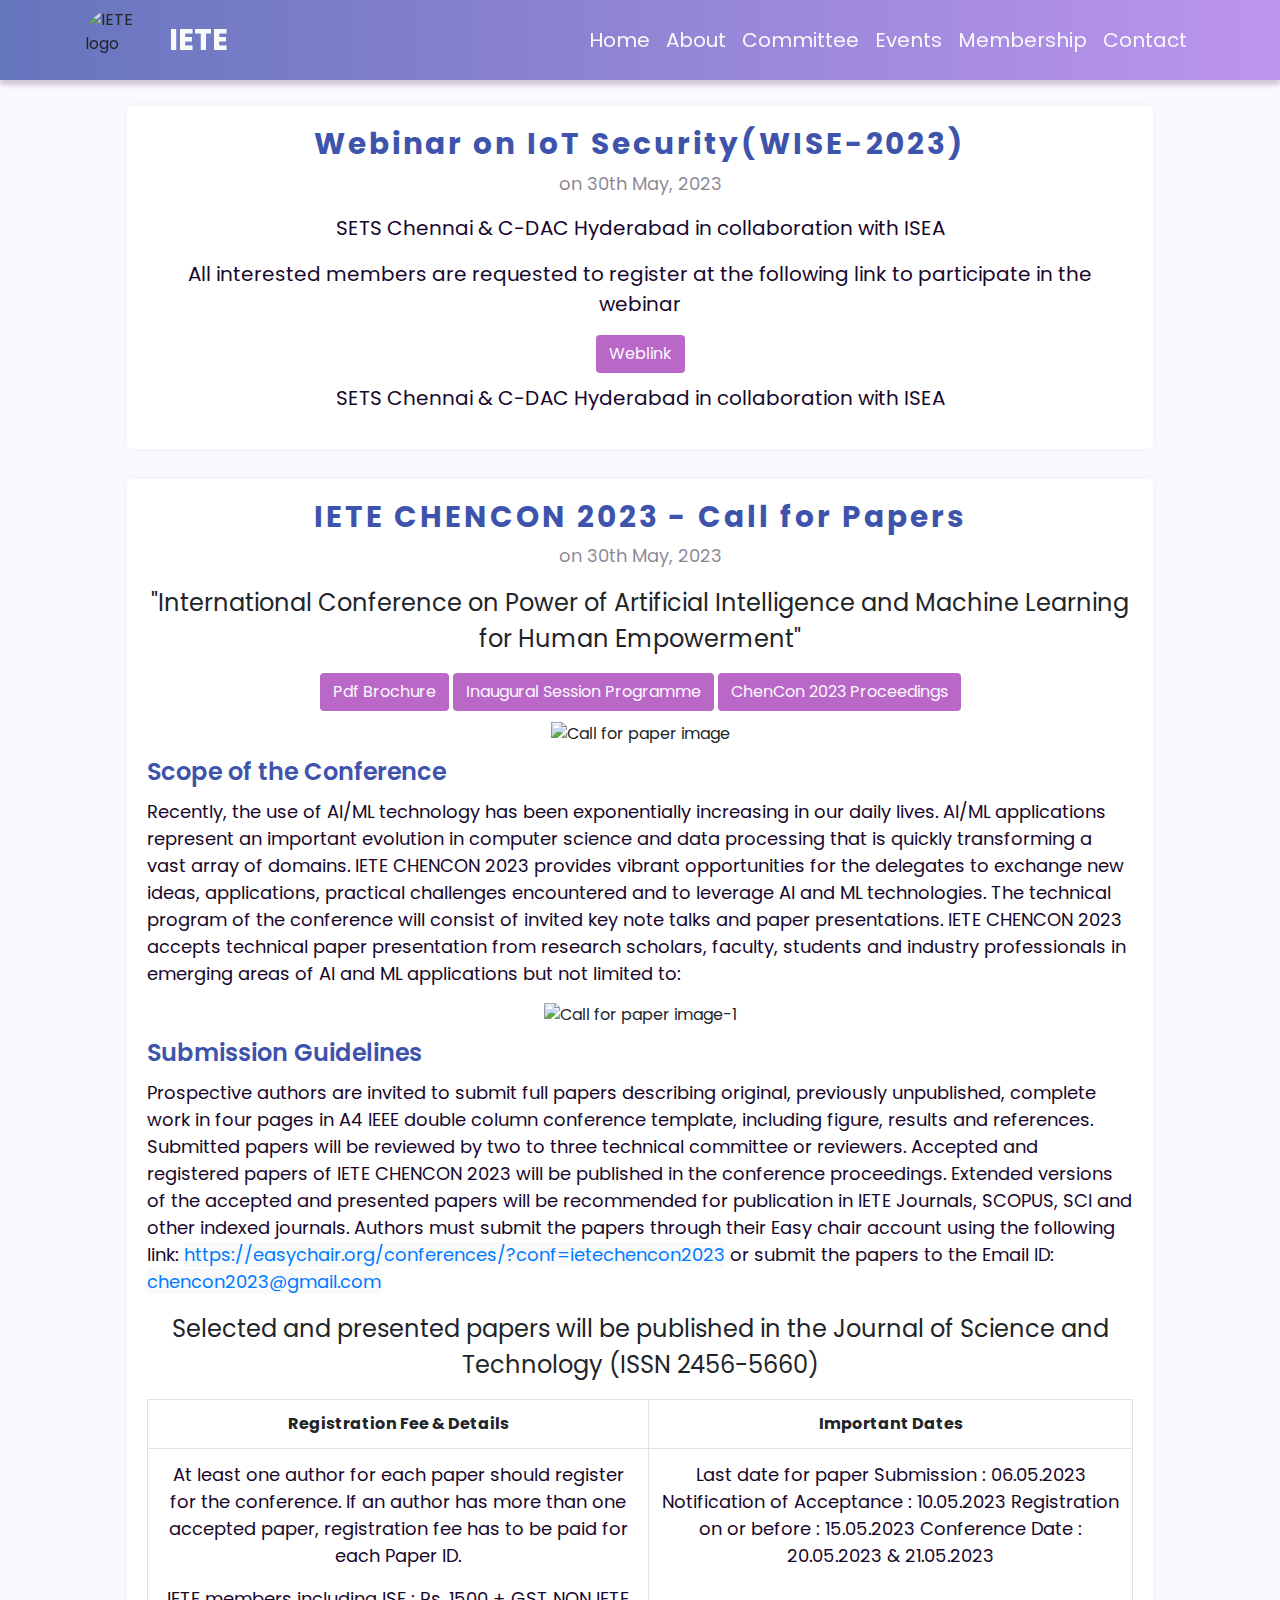
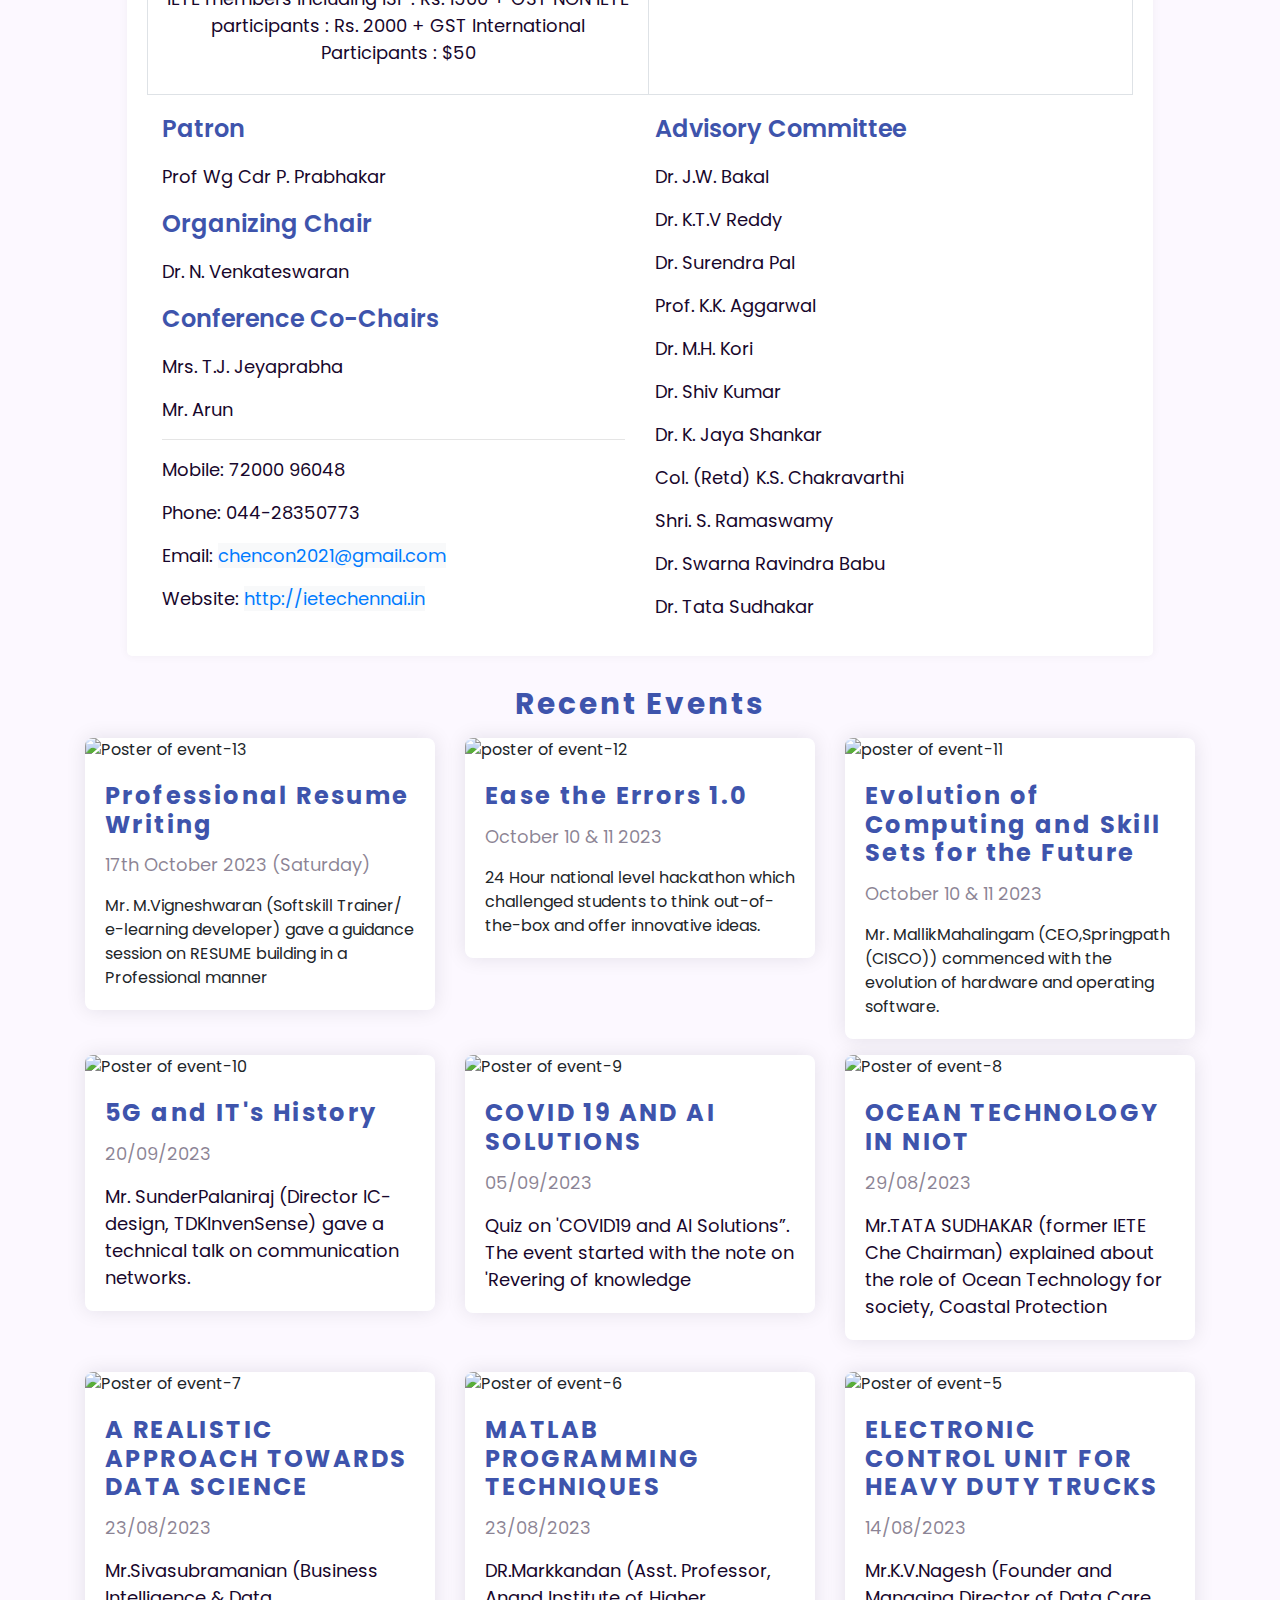
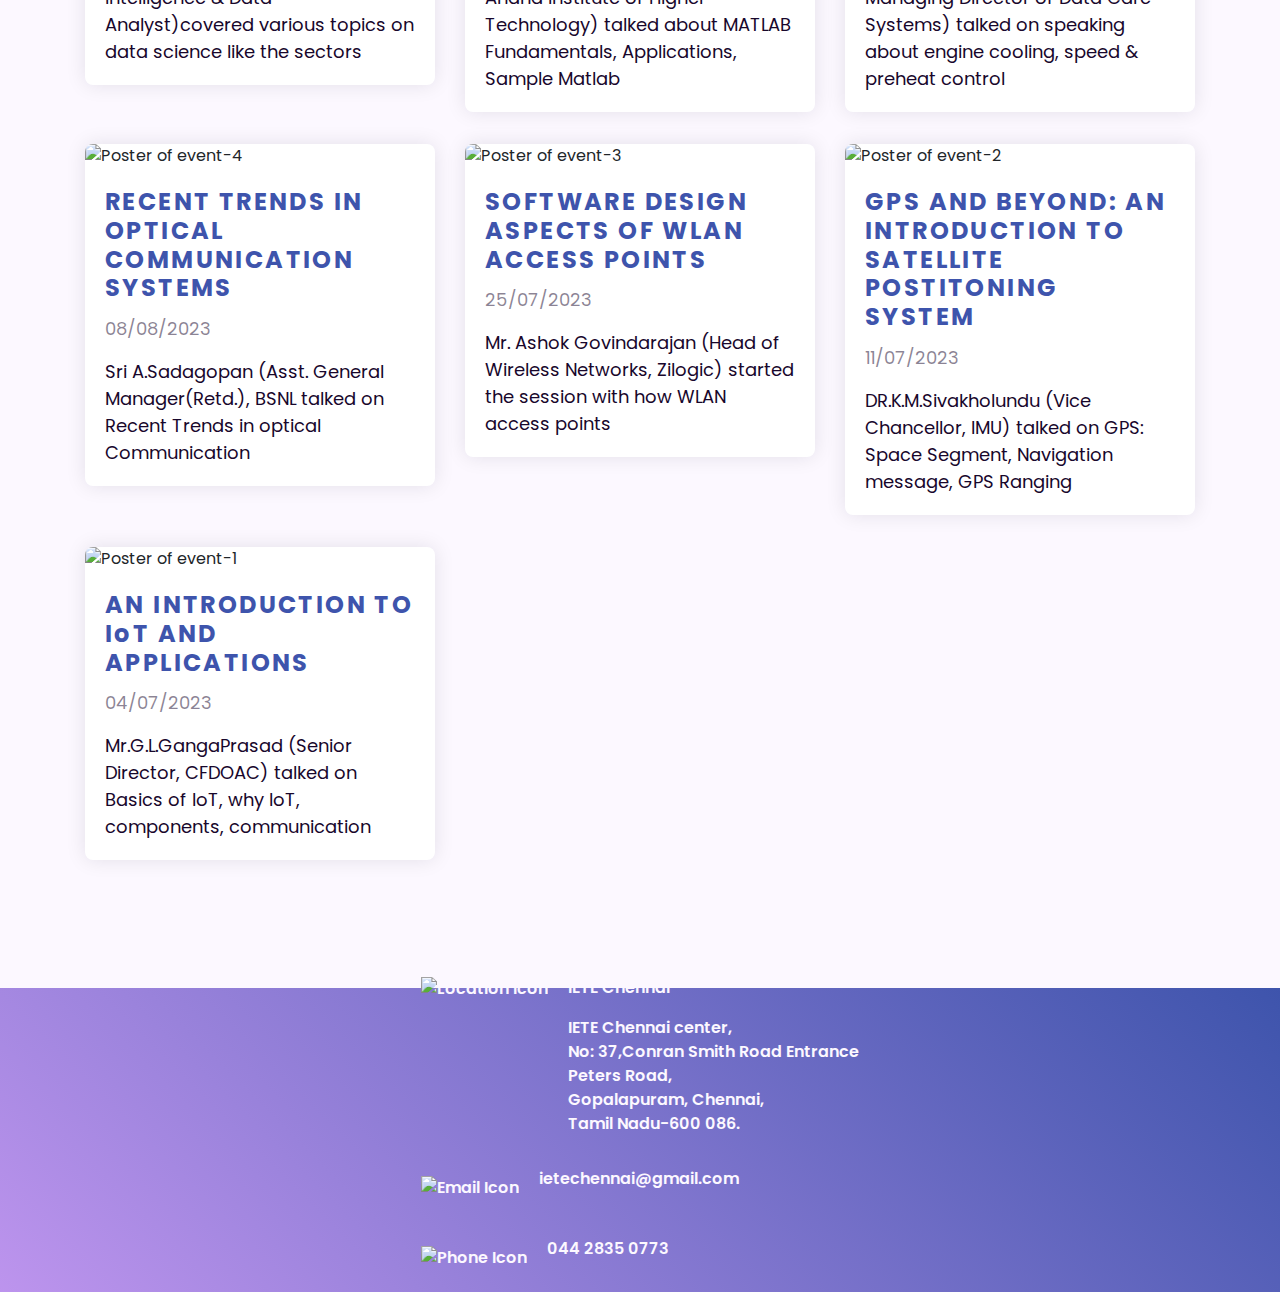
==== event.html @ 17ea2b83 "Add files via upload" ====
<!DOCTYPE html>
<html lang="en">
<head>
    <meta charset="UTF-8">
    <meta name="viewport" content="width=device-width, initial-scale=1.0">
    <title>The Institution of Electronics and Telecommunication Engineers, Chennai</title>
    <link rel="icon" href="./Assets/logo.png" type="png">
    <link rel="stylesheet" href="./Bootstrap/css/bootstrap.min.css">
    <link rel="stylesheet" href="./style.css">
</head>
<body>
    
    <main>
        <div class="preloader"></div>
        <!-- navigation bar -->
        <nav class="navbar navbar-expand-lg fixed-top py-2">
            <div class="container">
                <div class="nav-right">
                    <img src="./Assets/logo.png" alt="IETE logo" width="64px" height="64px">
                    <a class="navbar-brand heading text-light" href="#">IETE</a>
                </div>
                <button class="navbar-toggler" type="button" data-toggle="collapse" data-target="#navbarNav" aria-controls="navbarNav" aria-expanded="false" aria-label="Toggle navigation">
                    <svg xmlns="http://www.w3.org/2000/svg" width="40" height="40" fill="currentColor" class="bi bi-list text-light" viewBox="0 0 16 16">
                        <path fill-rule="evenodd" d="M2.5 12a.5.5 0 0 1 .5-.5h10a.5.5 0 0 1 0 1H3a.5.5 0 0 1-.5-.5zm0-4a.5.5 0 0 1 .5-.5h10a.5.5 0 0 1 0 1H3a.5.5 0 0 1-.5-.5zm0-4a.5.5 0 0 1 .5-.5h10a.5.5 0 0 1 0 1H3a.5.5 0 0 1-.5-.5z"/>
                      </svg>
                </button>
                <div class="collapse navbar-collapse" id="navbarNav">
                  <ul class="navbar-nav ml-auto">
                    <li class="nav-item">
                      <a class="nav-link body text-light" href="./index.html#home">Home</span></a>
                    </li>
                    <li class="nav-item">
                      <a class="nav-link body text-light" href="./about.html#about">About</a>
                    </li>
                    <li class="nav-item">
                      <a class="nav-link body text-light" href="./committee.html">Committee</a>
                    </li>
                    <li class="nav-item">
                      <a class="nav-link body text-light" href="./event.html">Events</a>
                    </li>
                    <li class="nav-item">
                      <a class="nav-link body text-light" href="./membership.html">Membership</a>
                    </li>
                    <li class="nav-item">
                      <a class="nav-link body text-light" href="./index.html#contact">Contact</a>
                    </li>
                  </ul>
                </div>
            </div>
        </nav>

        <!-- Section page -->
        <section id="events">

            <!-- Recent section area in home page -->
            <section id="recent-event" class="container">

              <div class="container webinar text-center">
                <h2 class="title">Webinar on IoT Security(WISE-2023)</h2>
                <p class="details dark">on 30th May, 2023</p>
                <p class="body">SETS Chennai & C-DAC Hyderabad in collaboration with ISEA</p>
                <p class="body">All interested members are requested to register at the following link to participate in the webinar</p>
                <a href="https://infosecawareness.in/wise2022" class="btn">Weblink</a>
                <p class="body">SETS Chennai & C-DAC Hyderabad in collaboration with ISEA</p>
              </div>

              <div class="container webinar text-center">
                <h2 class="title">IETE CHENCON 2023 - Call for Papers</h2>
                <p class="details dark">on 30th May, 2023</p>
                <p class="sub-title">"International Conference on Power of Artificial Intelligence and Machine Learning for Human Empowerment"</p>
                <div class="btn_grp">
                  <a href="./Assets/CHENCON2023.pdf" target="_blank" class="btn">Pdf Brochure</a>
                  <a href="./Assets/chencon_invitation.pdf" target="_blank" class="btn">Inaugural Session Programme</a>
                  <a href="./Assets/chencon2023_proceedings.pdf" target="_blank" class="btn">ChenCon 2023 Proceedings</a>
                </div>
                <img src="./Assets/chencon2022.jpeg" alt="Call for paper image" class="img-fluid">
                <div class="text-left">
                  <p class="sub-title my-2" style="color:#3E54AC;font-weight:600">Scope of the Conference</p>
                  <p class="details">Recently, the use of AI/ML technology has been exponentially increasing in our daily lives. AI/ML applications represent an important evolution in computer science and data processing that is quickly transforming a vast array of domains. IETE CHENCON 2023 provides vibrant opportunities for the delegates to exchange new ideas, applications, practical challenges encountered and to leverage AI and ML technologies. The technical program of the conference will consist of invited key note talks and paper presentations. IETE CHENCON 2023 accepts technical paper presentation from research scholars, faculty, students and industry professionals in emerging areas of AI and ML applications but not limited to:</p>
                </div>
                <img src="./Assets/chencon221.jfif" alt="Call for paper image-1" class="img-fluid">
                <div class="text-left">
                  <p class="sub-title my-2" style="color:#3E54AC;font-weight:600">Submission Guidelines</p>
                  <p class="details">Prospective authors are invited to submit full papers describing original, previously unpublished, complete work in four pages in A4 IEEE double column conference template, including figure, results and references. Submitted papers will be reviewed by two to three technical committee or reviewers. Accepted and registered papers of IETE CHENCON 2023 will be published in the conference proceedings. Extended versions of the accepted and presented papers will be recommended for publication in IETE Journals, SCOPUS, SCI and other indexed journals. Authors must submit the papers through their Easy chair account using the following link: <a href="" class="btn-link text-primary bg-light">https://easychair.org/conferences/?conf=ietechencon2023</a> or submit the papers to the Email ID: <a href="" class="btn-link text-primary bg-light">chencon2023@gmail.com</a></p>
                </div>
                <p class="sub-title">Selected and presented papers will be published in the Journal of Science and Technology (ISSN 2456-5660)</p>
                
                <table class="table table-bordered">
                  <tr>
                    <th>Registration Fee & Details</th>
                    <th>Important Dates</th>
                  </tr>
                  <tr>
                    <td>
                      <p class="details">At least one author for each paper should register for the conference.
                          If an author has more than one accepted paper,
                          registration fee has to be paid for each Paper ID.</p>
                      <p class="details">IETE members including ISF : Rs. 1500 + GST
                          NON IETE participants : Rs. 2000 + GST
                          International Participants : $50</p>
                    </td>
                    <td class="details">Last date for paper Submission : 06.05.2023
                        Notification of Acceptance : 10.05.2023
                        Registration on or before : 15.05.2023
                        Conference Date : 20.05.2023 & 21.05.2023</td>
                    </tr>
                </table>

                <div class="container cfp">
                  <div class="row">
                    <div class="col">
                      <div class="text-left">
                        <p class="sub-title">Patron</p>
                        <p class="details">Prof Wg Cdr P. Prabhakar</p>
                      </div>
                      <div class="text-left">
                        <p class="sub-title">Organizing Chair</p>
                        <p class="details">Dr. N. Venkateswaran</p>
                      </div>
                      <div class="text-left">
                        <p class="sub-title">Conference Co-Chairs</p>
                        <p class="details">Mrs. T.J. Jeyaprabha</p>
                        <p class="details">Mr. Arun</p>
                      </div>
                      <hr>
                      <div class="text-left">
                        <p class="details">Mobile: 72000 96048</p>
                        <p class="details">Phone: 044-28350773</p>
                        <p class="details">Email: <a href="" class="btn-link text-primary bg-light">chencon2021@gmail.com</a></p>
                        <p class="details">Website: <a href="http://ietechennai.in" class="btn-link text-primary bg-light">http://ietechennai.in</a></p> 
                      </div>
                    </div>
                    <div class="col">
                      <div class="text-left">
                        <p class="sub-title">Advisory Committee</p>
                        <p class="details">Dr. J.W. Bakal</p>
                        <p class="details">Dr. K.T.V Reddy</p>
                        <p class="details">Dr. Surendra Pal</p>
                        <p class="details">Prof. K.K. Aggarwal</p>
                        <p class="details">Dr. M.H. Kori</p>
                        <p class="details">Dr. Shiv Kumar</p>
                        <p class="details">Dr. K. Jaya Shankar</p>
                        <p class="details">Col. (Retd) K.S. Chakravarthi</p>
                        <p class="details">Shri. S. Ramaswamy </p>
                        <p class="details">Dr. Swarna Ravindra Babu</p>
                        <p class="details">Dr. Tata Sudhakar</p>
                      </div>
                    </div>
                  </div>
                </div>
              </div>


              <h2 class="title text-center">Recent Events</h2>
              <div class="row m-0 my-3">
                  <div class="col-lg-4 col-md-6 col-12 my-lg-0 my-md-0 my-3">
                      <div class="card">
                          <img src="./Assets/Slide4.jpeg" alt="Poster of event-13" class="img-fluid">
                          <div class="card-body">
                              <h2 class="card-title sub-title">Professional Resume Writing</h2>
                              <p class="details dark">17th October 2023 (Saturday)</p>
                              <p class="card-text">Mr. M.Vigneshwaran (Softskill Trainer/ e-learning developer) gave a guidance session on RESUME building in a Professional manner</p>
                          </div>
                      </div>
                  </div>
                  <div class="col-lg-4 col-md-6 col-12 my-lg-0 my-md-0 my-3">
                      <div class="card">
                          <img src="./Assets/Slide12.jpeg" alt="poster of event-12" class="img-fluid">
                          <div class="card-body">
                              <h2 class="card-title sub-title">Ease the Errors 1.0</h2>
                              <p class="details dark">October 10 & 11 2023</p>
                              <p class="card-text">24 Hour national level hackathon which challenged students to think out-of-the-box and offer innovative ideas.</p>
                          </div>
                      </div>
                  </div>
                  <div class="col-lg-4 col-md-6 col-12 my-lg-0 my-3">
                      <div class="card">
                          <img src="./Assets/Slide3.jpeg" alt="poster of event-11" class="img-fluid">
                          <div class="card-body">
                              <h2 class="card-title sub-title">Evolution of Computing and
                                  Skill Sets for the Future</h2>
                              <p class="details dark">October 10 & 11 2023</p>
                              <p class="card-text">Mr. MallikMahalingam (CEO,Springpath (CISCO)) commenced with the evolution of hardware and operating software.</p>
                          </div>
                      </div>
                  </div>
                  <div class="col-lg-4 col-md-6 col-12 my-3">
                      <div class="card">
                          <img src="./Assets/Slide2.jpeg" alt="Poster of event-10" class="img-fluid">
                          <div class="card-body">
                              <h2 class="card-title sub-title">5G and IT's History</h2>
                              <p class="details dark">20/09/2023</p>
                              <p class="card-text details">Mr. SunderPalaniraj (Director IC-design, TDKInvenSense) gave a technical talk on communication networks.</p>
                          </div>
                      </div>
                  </div>
                  <div class="col-lg-4 col-md-6 col-12 my-3">
                      <div class="card">
                          <img src="./Assets/covid.jpeg" alt="Poster of event-9" class="img-fluid">
                          <div class="card-body">
                              <h2 class="card-title sub-title">COVID 19 AND AI SOLUTIONS</h2>
                              <p class="details dark">05/09/2023</p>
                              <p class="card-text details">Quiz on 'COVID19 and AI Solutions”. The event started with the note on 'Revering of knowledge</p>
                          </div>
                      </div>
                  </div>
                  <div class="col-lg-4 col-md-6 col-12 my-3">
                      <div class="card">
                          <img src="./Assets/ocean.jpeg" alt="Poster of event-8" class="img-fluid">
                          <div class="card-body">
                              <h2 class="card-title sub-title">OCEAN TECHNOLOGY IN NIOT</h2>
                              <p class="details dark">29/08/2023</p>
                              <p class="card-text details">Mr.TATA SUDHAKAR (former IETE Che Chairman) explained about the role of Ocean Technology for society, Coastal Protection</p>
                          </div>
                      </div>
                  </div>
                  <div class="col-lg-4 col-md-6 col-12 my-3">
                      <div class="card">
                          <img src="./Assets/datascience.jpeg" alt="Poster of event-7" class="img-fluid">
                          <div class="card-body">
                              <h2 class="card-title sub-title">A REALISTIC APPROACH TOWARDS DATA SCIENCE</h2>
                              <p class="details dark">23/08/2023</p>
                              <p class="card-text details">Mr.Sivasubramanian (Business Intelligence & Data Analyst)covered various topics on data science like the sectors</p>
                          </div>
                      </div>
                  </div>
                  <div class="col-lg-4 col-md-6 col-12 my-3">
                      <div class="card">
                          <img src="./Assets/matlab.jpeg" alt="Poster of event-6" class="img-fluid">
                          <div class="card-body">
                              <h2 class="card-title sub-title">MATLAB PROGRAMMING TECHNIQUES</h2>
                              <p class="details dark">23/08/2023</p>
                              <p class="card-text details">DR.Markkandan (Asst. Professor, Anand Institute of Higher Technology) talked about MATLAB Fundamentals, Applications, Sample Matlab</p>
                          </div>
                      </div>
                  </div>
                  <div class="col-lg-4 col-md-6 col-12 my-3">
                      <div class="card">
                          <img src="./Assets/electronic.png" alt="Poster of event-5" class="img-fluid">
                          <div class="card-body">
                              <h2 class="card-title sub-title">ELECTRONIC CONTROL UNIT FOR HEAVY DUTY TRUCKS</h2>
                              <p class="details dark">14/08/2023</p>
                              <p class="card-text details">Mr.K.V.Nagesh (Founder and Managing Director of Data Care Systems) talked on speaking about engine cooling, speed & preheat control</p>
                          </div>
                      </div>
                  </div>
                  <div class="col-lg-4 col-md-6 col-12 my-3">
                      <div class="card">
                          <img src="./Assets/optical.jfif" alt="Poster of event-4" class="img-fluid">
                          <div class="card-body">
                              <h2 class="card-title sub-title">RECENT TRENDS IN OPTICAL COMMUNICATION SYSTEMS</h2>
                              <p class="details dark">08/08/2023</p>
                              <p class="card-text details">Sri A.Sadagopan (Asst. General Manager(Retd.), BSNL talked on Recent Trends in optical Communication</p>
                          </div>
                      </div>
                  </div>
                  <div class="col-lg-4 col-md-6 col-12 my-3">
                      <div class="card">
                          <img src="./Assets/wlan.png" alt="Poster of event-3" class="img-fluid">
                          <div class="card-body">
                              <h2 class="card-title sub-title">SOFTWARE DESIGN ASPECTS OF WLAN ACCESS POINTS</h2>
                              <p class="details dark">25/07/2023</p>
                              <p class="card-text details">Mr. Ashok Govindarajan (Head of Wireless Networks, Zilogic) started the session with how WLAN access points</p>
                          </div>
                      </div>
                  </div>
                  <div class="col-lg-4 col-md-6 col-12 my-3">
                      <div class="card">
                          <img src="./Assets/gps.png" alt="Poster of event-2" class="img-fluid">
                          <div class="card-body">
                              <h2 class="card-title sub-title">GPS AND BEYOND: AN INTRODUCTION TO SATELLITE POSTITONING SYSTEM</h2>
                              <p class="details dark">11/07/2023</p>
                              <p class="card-text details">DR.K.M.Sivakholundu (Vice Chancellor, IMU) talked on GPS: Space Segment, Navigation message, GPS Ranging</p>
                          </div>
                      </div>
                  </div>
                  <div class="col-lg-4 col-md-6 col-12 my-3">
                      <div class="card">
                          <img src="./Assets/iot.jfif" alt="Poster of event-1" class="img-fluid">
                          <div class="card-body">
                              <h2 class="card-title sub-title">AN INTRODUCTION TO IoT AND APPLICATIONS</h2>
                              <p class="details dark">04/07/2023</p>
                              <p class="card-text details">Mr.G.L.GangaPrasad (Senior Director, CFDOAC) talked on Basics of IoT, why IoT, components, communication</p>
                          </div>
                      </div>
                  </div>
              </div>
          </section>
        </section>

        <!-- Footer section -->
        <footer class="container-fulid">
            <img src="./Assets/top_wave.png" alt="" class="wave1">
            <div>
                <div class="location">
                    <span>
                        <img src="./Assets/Place Marker.png" alt="Location Icon">
                    </span>
                    <div>
                        <div>
                            <p>IETE Chennai</p>
                        </div>
                        <div>
                            <p>IETE Chennai center,<br>
                                No: 37,Conran Smith Road Entrance<br>
                                Peters Road,<br>
                                Gopalapuram, Chennai,<br>
                                Tamil Nadu-600 086.</p>
                        </div>
                    </div>
                </div>
                <div class="Email_icon">
                    <span><img src="./Assets/Email.png" alt="Email Icon"></span>
                    <span>
                        <p>ietechennai@gmail.com</p>
                    </span>
                </div>
                <div class="phone_icon">
                    <span><img src="./Assets/Rotary Dial Telephone.png" alt="Phone Icon"></span>
                    <div><p>044 2835 0773</p></div>
                </div>
            </div>
        </footer>

    </main>
    
    <!-- bootstrap dependecies -->
    <script src="./Bootstrap/js/jquery.js"></script>
    <script src="./Bootstrap/js/bootstrap.min.js"></script>
    <script src="./main.js"></script>
</body>
</html>
---- style.css ----
@import url('https://fonts.googleapis.com/css2?family=Poppins&display=swap');

*{
    margin: 0px;
    padding: 0px;
    box-sizing: border-box;
    font-family: "Poppins", "sans-serif";
}

html{
    scroll-behavior: smooth;
}

body{
    background-color: #FCF8FF !important;
}

.preloader{
    width: 100%;
    height: 100vh;
    position: fixed;
    z-index: 100;
    background: #fff url(./Assets/c7e1b7b5753737039e1bdbda578132b8.gif) no-repeat center center;
    background-size: 30%;
}

.heading{
    font-size: clamp(1.85rem, 2vw, 2.5rem);
    font-weight: bold;
}

.title{ 
    font-size: clamp(1.85rem, 2vw, 2.25rem);
}

.sub-title{
    font-size: 1.5rem;
}

.body{
    font-size: 1.25rem;
    color: #18072C;
}

.details{
    font-size: 1.125rem;
    color: #18072C;
}

.navbar{
    background: linear-gradient(to right, rgba(62, 84, 172,0.8), rgba(173, 123, 233,0.8));
    backdrop-filter: blur(20px);
    box-shadow: 0px 5px 5px rgba(24, 7, 44, 0.2);
    display: flex;
    align-items: center;
    z-index: 10;
}

.nav-right{
    display: flex;
    align-items: center;
    gap: 20px;
}

.nav-right img{
    border-radius: 50%;
}

.navbar-toggler{
    outline: none !important;
}

#home{
    width: 100%;
    background: linear-gradient(45deg, rgba(173, 123, 233,0.8), rgba(62, 84, 172, 1));
    display: flex;
    align-items: center;
    flex-direction: column;
}

#home .row{
    margin-top: 80px;
}

.wave{
    margin-top: -37px;
    width: 100%;
    margin-bottom: -1px;
}

.wave1{
    width: 100%;
    margin-bottom: -50px;
}

#home .row .left-content{
    padding-top: 30px;
}

.right-content{
    display: flex;
    flex-direction: column;
    justify-content: center;
}

.read-btn{
    background-color: #3E54AC;
    width: max-content;
    border-radius: 5px;
}

#recent-event{
    min-height: 100vh;
    padding: 6em 0px;
}

#recent-event h2{
    color: #3E54AC;
    font-weight: 700;
    letter-spacing: 0.1em;
}

#recent-event .card{
    box-shadow: 0px 0px 20px rgba(24, 7, 44,0.1);
    border-radius: 8px;
    border: 0px;
}

#recent-event .card img{
    border-radius: 8px;
}

.dark{
    color: rgba(24, 7, 44, 0.5);
}

#contact{
    min-height: 100vh;
    padding: 6.5em 30px;
}

#contact .row{
    border-radius: 5px;
    box-shadow: 0px 0px 20px rgba(24, 7, 44, 0.2);
    padding: 10px;
}

#contact h2{
    margin-top: 30px;
    font-weight: bold;
    line-height: 1.5em;
}

#contact h2 span{
    color: #3E54AC;
    letter-spacing: 0.125em;
}

.con-right{
    display: flex;
    align-items: center;
    justify-content: center;
}
.con-left{
    display: flex;
    flex-direction: column;
}

#contact input, textarea{
    padding: 10px;
    border-radius: 5px;
    border: 1px solid #18072C;
    color: #18072C;
    width: 100%;
    max-width: 375px;
}

#contact label{
    margin-top: 5px;
}

#contact .btn{
    background-color: #3E54AC;
    padding: 10px;
    width: 120px;
    color: #FCF8FF;
    margin: 20px 0px 30px;
}

footer{
    background: linear-gradient(45deg, rgba(173, 123, 233,0.8), rgba(62, 84, 172, 1));
    display: flex;
    align-items: center;
    flex-direction: column;
    color: #FCF8FF;
    font-weight: 600;
    gap: 8px;
}
footer .location{
    display: flex;
    padding: 30px 15px 0px 15px;
    gap: 20px;
} 
.Email_icon, .phone_icon{
    display: flex;
    align-items: center;
    gap: 20px;
    padding: 15px;
}

#about .row{
    padding-top: 85px;
}

#about .title{
    color: #3E54AC;
    font-weight: bold;
    margin-bottom: 15px;
}

#about .sub-title{
    color: #BA68C8;
    font-weight: 600;
    margin-left: 20px;
}

#about .vision p,.mission p,.motives p{
    margin-left: 75px;
}

#about .news-let{
    color: #BA68C8;
    border-radius: 5px;
    border: 1px solid #BA68C8;
    margin: 5px 10px;
    transition: all 0.6s;
}

#about .news-let:hover{
    box-shadow: 0px 0px 5px rgba(24, 7, 44, 0.1);
    transform: scale(1.015);
}

.staff-details{
    border-radius: 8px;
    background-color: #fff;
    box-shadow: 0px 0px 10px rgba(24, 7, 44, 0.2);
    display: flex;
    justify-content: space-around;
    flex-wrap: wrap;
    padding: 10px 5px;
    width: 80%;
}

.staff-details .heading{
    font-weight: bold;
    color: #3E54AC;
    text-align: center;
    letter-spacing: 0.25rem;
    margin-bottom: -5px;
}

.staff-details .sub-title{
    text-align: center;
    font-weight: 300;
}

.clg-list{
    margin-top: 50px;
}

.clg-list .box{
    border-radius: 5px;
    border: 1px solid #18072C;
    display: flex;
    align-items: center;
    gap: 30px;
    padding:5px 10px;
    margin-top: 20px;
    transition: all 0.8s;
}

.box .details{
    font-weight: 500;
    color: #18072C;
}

.box:hover{
    border: 1px solid #3E54AC;
    color: #3E54AC;
    font-weight: bold;
    cursor: pointer;
}

#committee{
    padding-top: 100px;
}

#committee .title{
    color: #3E54AC;
    font-weight: 600;
}

#committee .icon img{
    margin-left: 10px;
}
#committee .card{
    box-shadow: 0px 0px 20px rgba(24, 7, 44,0.05);
    border-radius: 5px;
    border: 0px;
}

.webinar{
    padding: 20px;
    border-radius: 5px;
    background-color: #fff;
    margin-top: 10px;
    margin-bottom: 30px;
    width: 90%;
    box-shadow: 0px 0px 10px rgba(24, 7, 44, 0.05);
}

.webinar a{
    background-color: #BA68C8;
    color: #FCF8FF;
    margin-bottom: 10px;
}

.cfp .sub-title{
    color: #3E54AC;
    font-weight: 600;
}

#membership{
    padding-top: 90px;
}

#membership .title{
    color: #3E54AC;
    font-weight: 600;
    margin-bottom: 20px;
}

#membership .member-container{
    background-color: #fff;
    box-shadow: 0px 0px 10px rgba(24, 7, 44, 0.05);
    padding: 20px;
    border-radius: 5px;
}
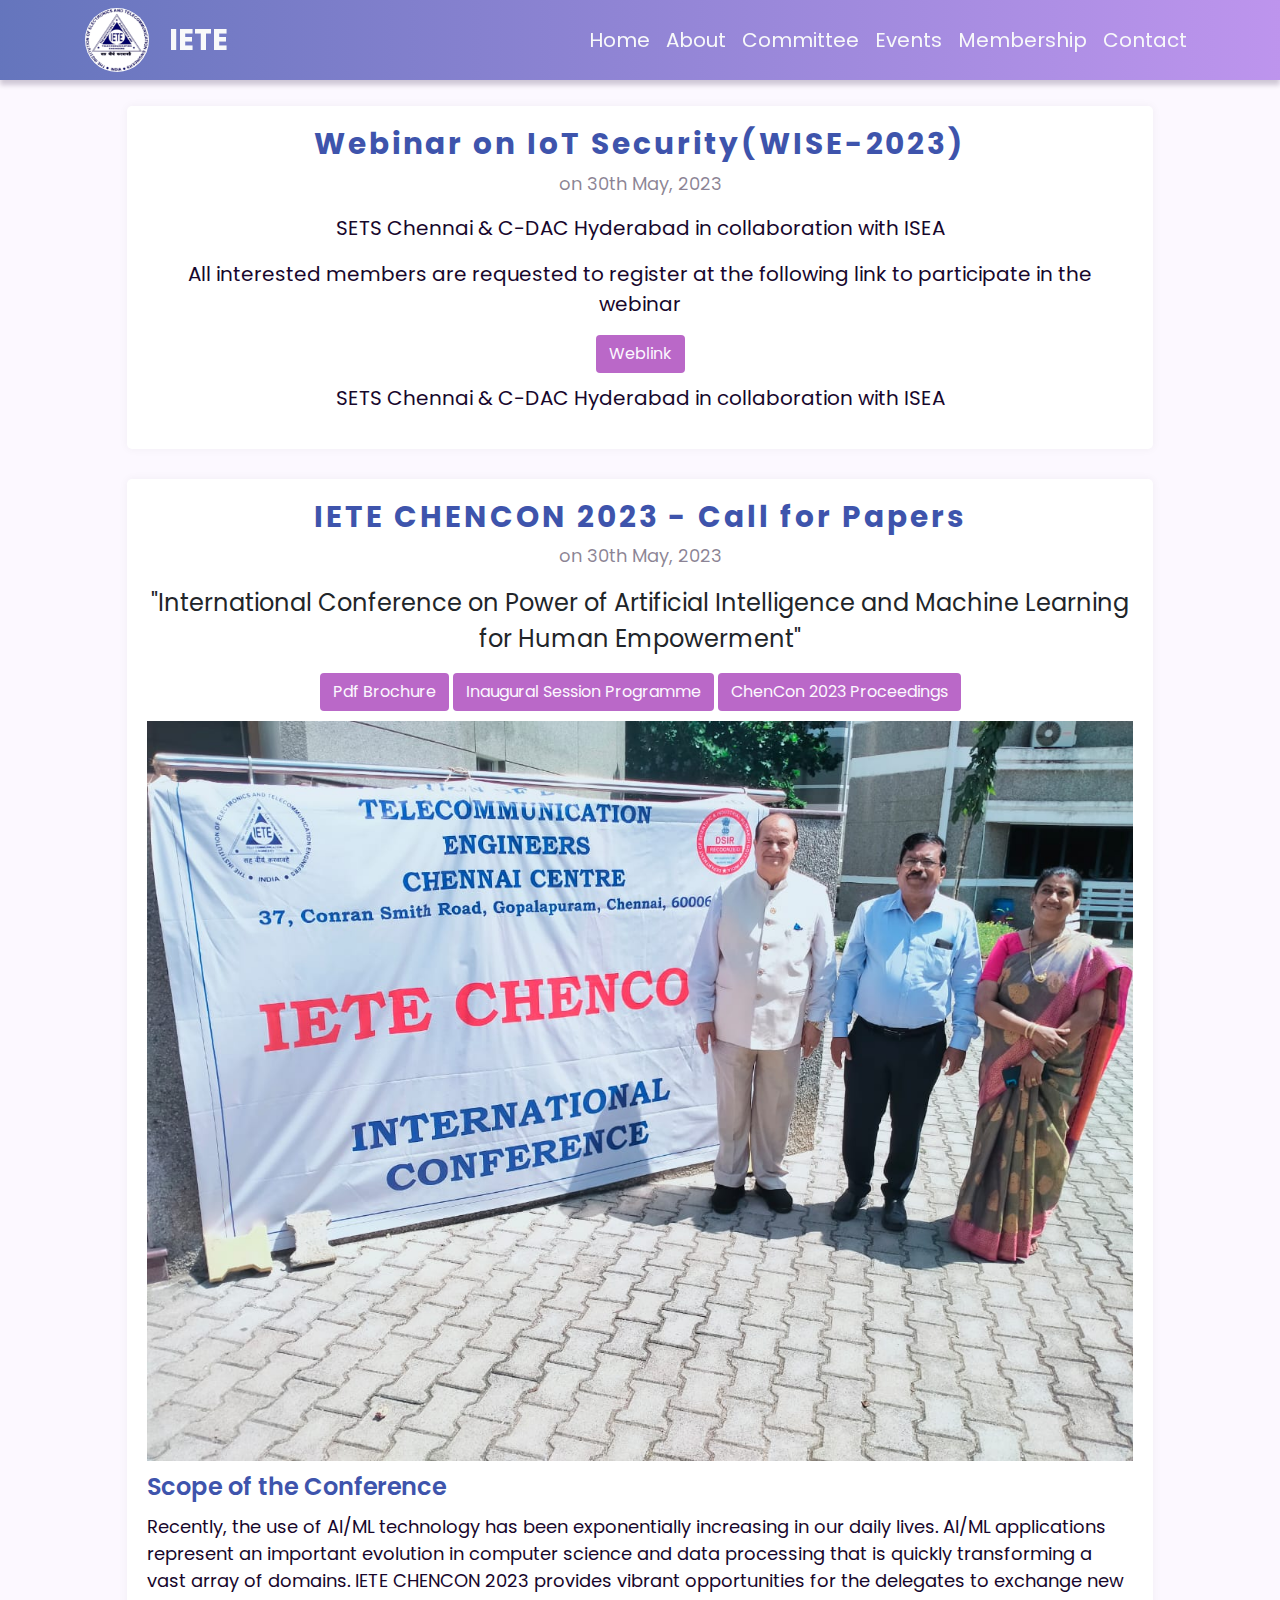
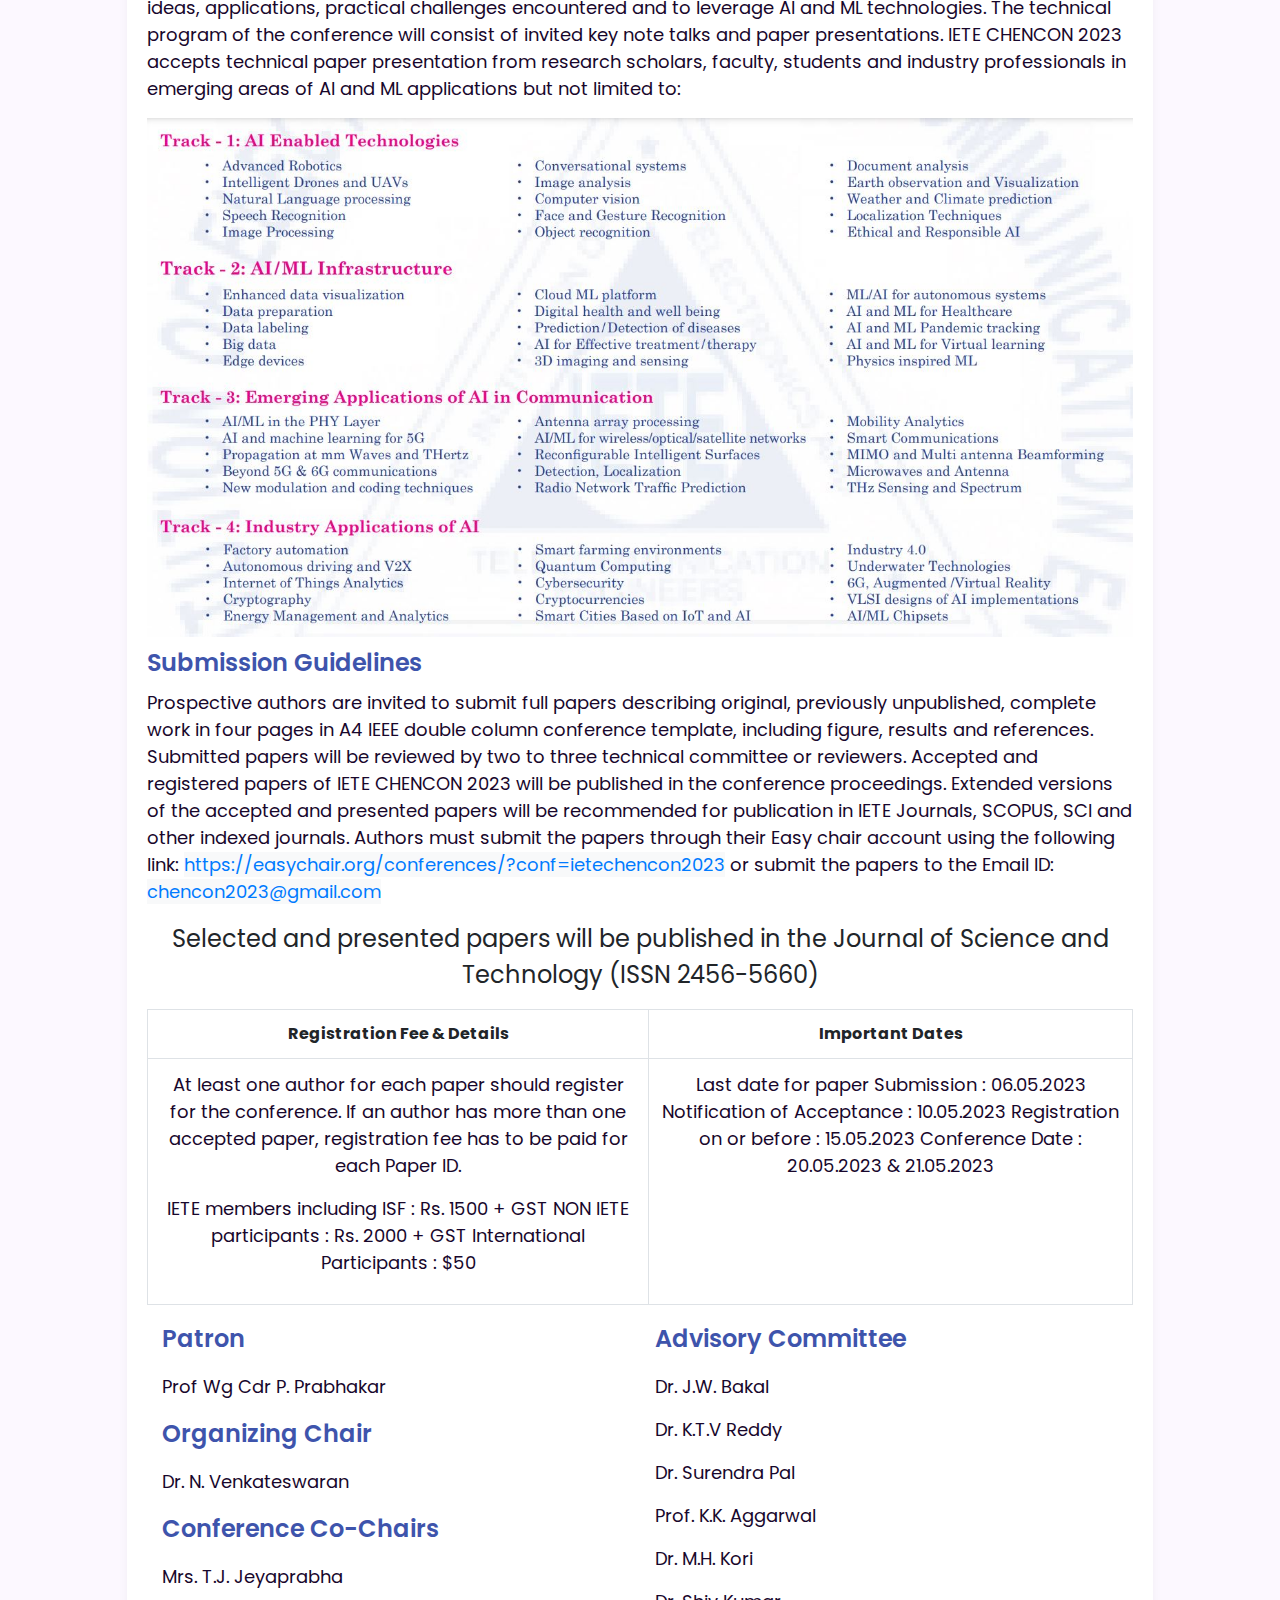
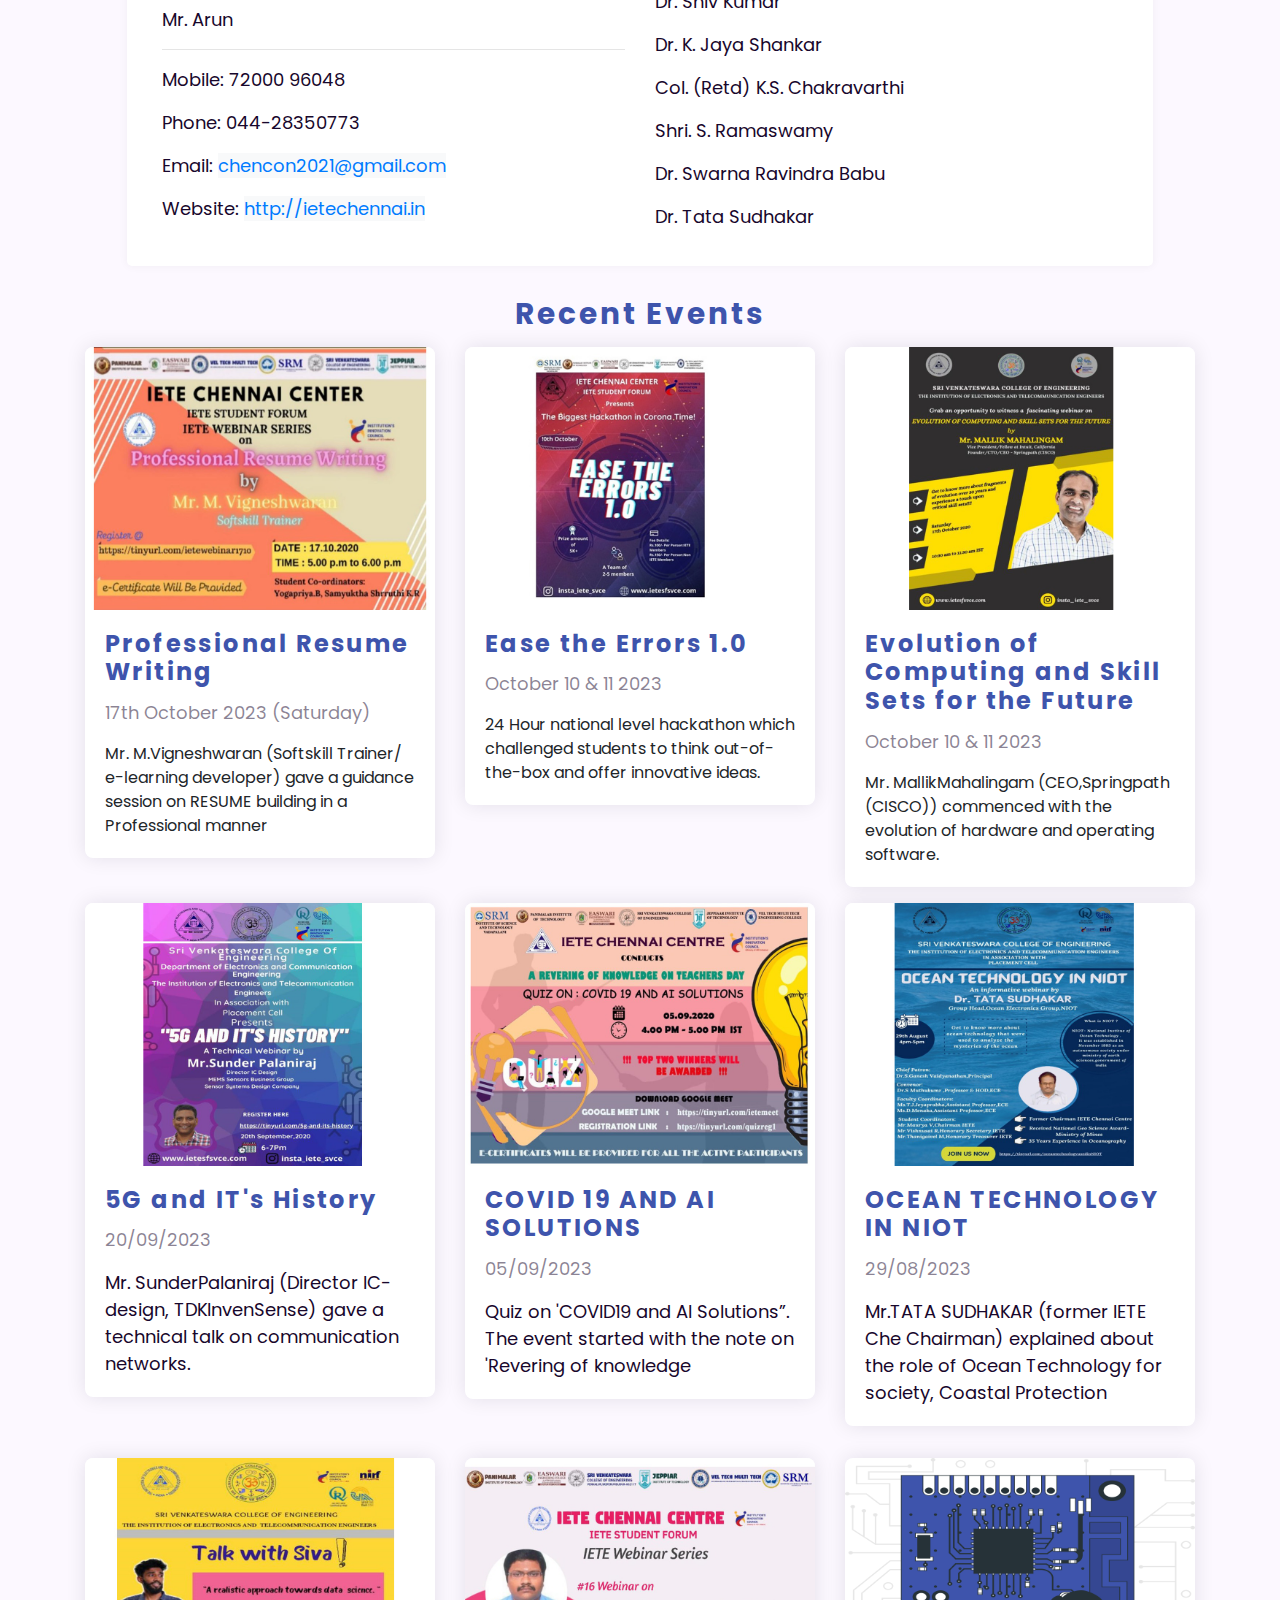
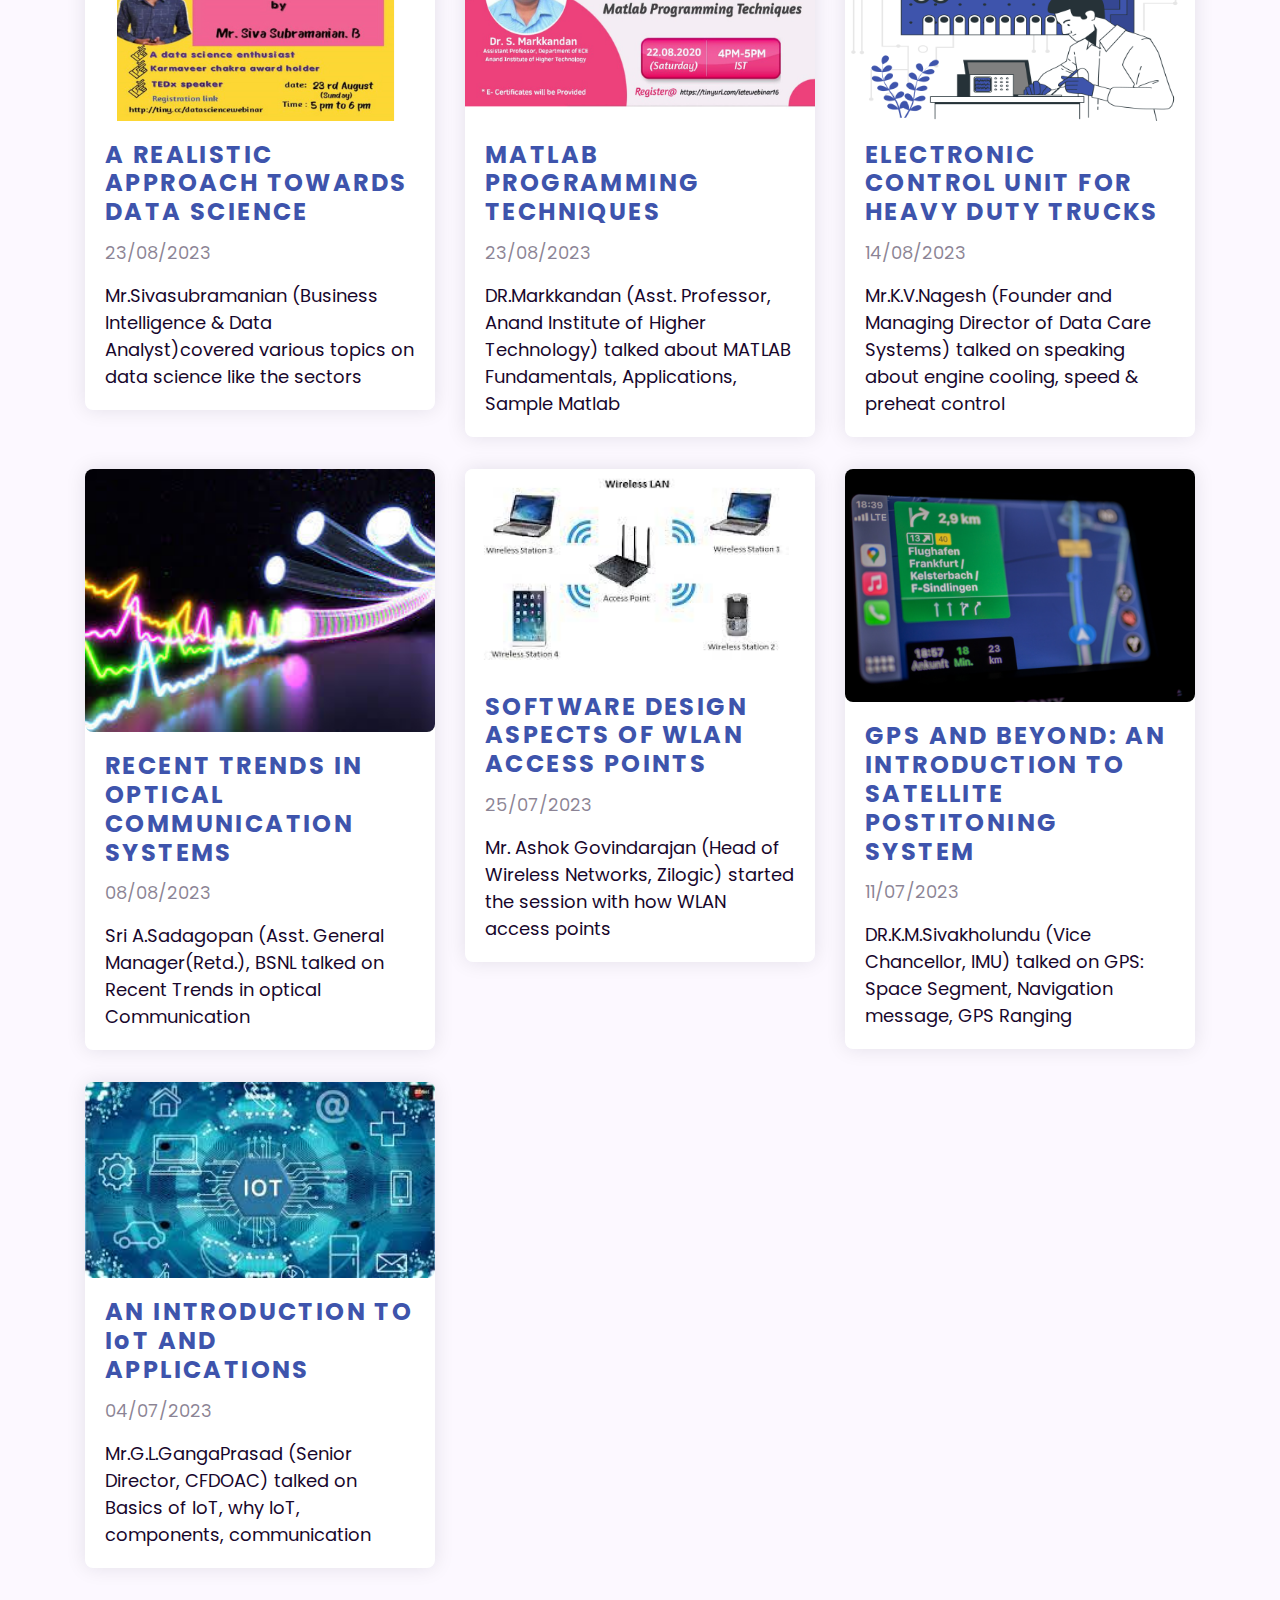
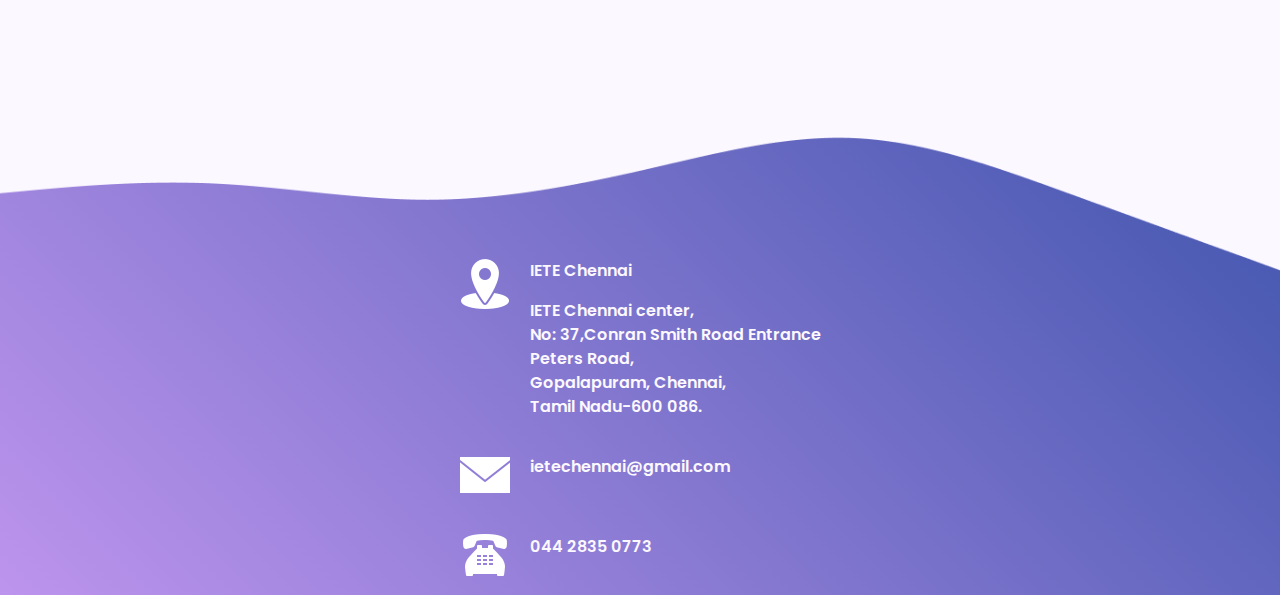
==== commit cba7bb57: "Add files via upload" ====
--- a/event.html
+++ b/event.html
@@ -69,9 +69,9 @@
                 <p class="details dark">on 30th May, 2023</p>
                 <p class="sub-title">"International Conference on Power of Artificial Intelligence and Machine Learning for Human Empowerment"</p>
                 <div class="btn_grp">
-                  <a href="./Assets/CHENCON2023.pdf" target="_blank" class="btn">Pdf Brochure</a>
+                  <a href="http://ietechennai.in/assets/pdf/CHENCON2022.pdf" target="_blank" class="btn">Pdf Brochure</a>
                   <a href="./Assets/chencon_invitation.pdf" target="_blank" class="btn">Inaugural Session Programme</a>
-                  <a href="./Assets/chencon2023_proceedings.pdf" target="_blank" class="btn">ChenCon 2023 Proceedings</a>
+                  <a href="http://ietechennai.in/assets/pdf/chencon2022_proceedings.pdf" target="_blank" class="btn">ChenCon 2023 Proceedings</a>
                 </div>
                 <img src="./Assets/chencon2022.jpeg" alt="Call for paper image" class="img-fluid">
                 <div class="text-left">
--- a/style.css
+++ b/style.css
@@ -21,7 +21,7 @@
     position: fixed;
     z-index: 100;
     background: #fff url(./Assets/c7e1b7b5753737039e1bdbda578132b8.gif) no-repeat center center;
-    background-size: 30%;
+    background-size: 50%;
 }
 
 .heading{
@@ -346,4 +346,36 @@
     box-shadow: 0px 0px 10px rgba(24, 7, 44, 0.05);
     padding: 20px;
     border-radius: 5px;
+}
+
+.carousel-caption{
+    background-color: rgba(24, 7, 44,0.8);
+    padding: 20px;
+    border-radius: 10px;
+}
+
+.carousel-caption h5{
+    color: #FCF8FF;
+}
+
+.dropdown-menu{
+    width: max-content;
+}
+
+.important-link{
+    margin-top: 90px;
+}
+
+.important-link .title{
+    color: #3E54AC;
+    font-weight: 600;
+}
+
+.divide{
+    border-bottom: 2px solid rgba(24, 7, 44,0.5);
+}
+
+.news-up .title{
+    color: #3E54AC;
+    font-weight: 900;
 }